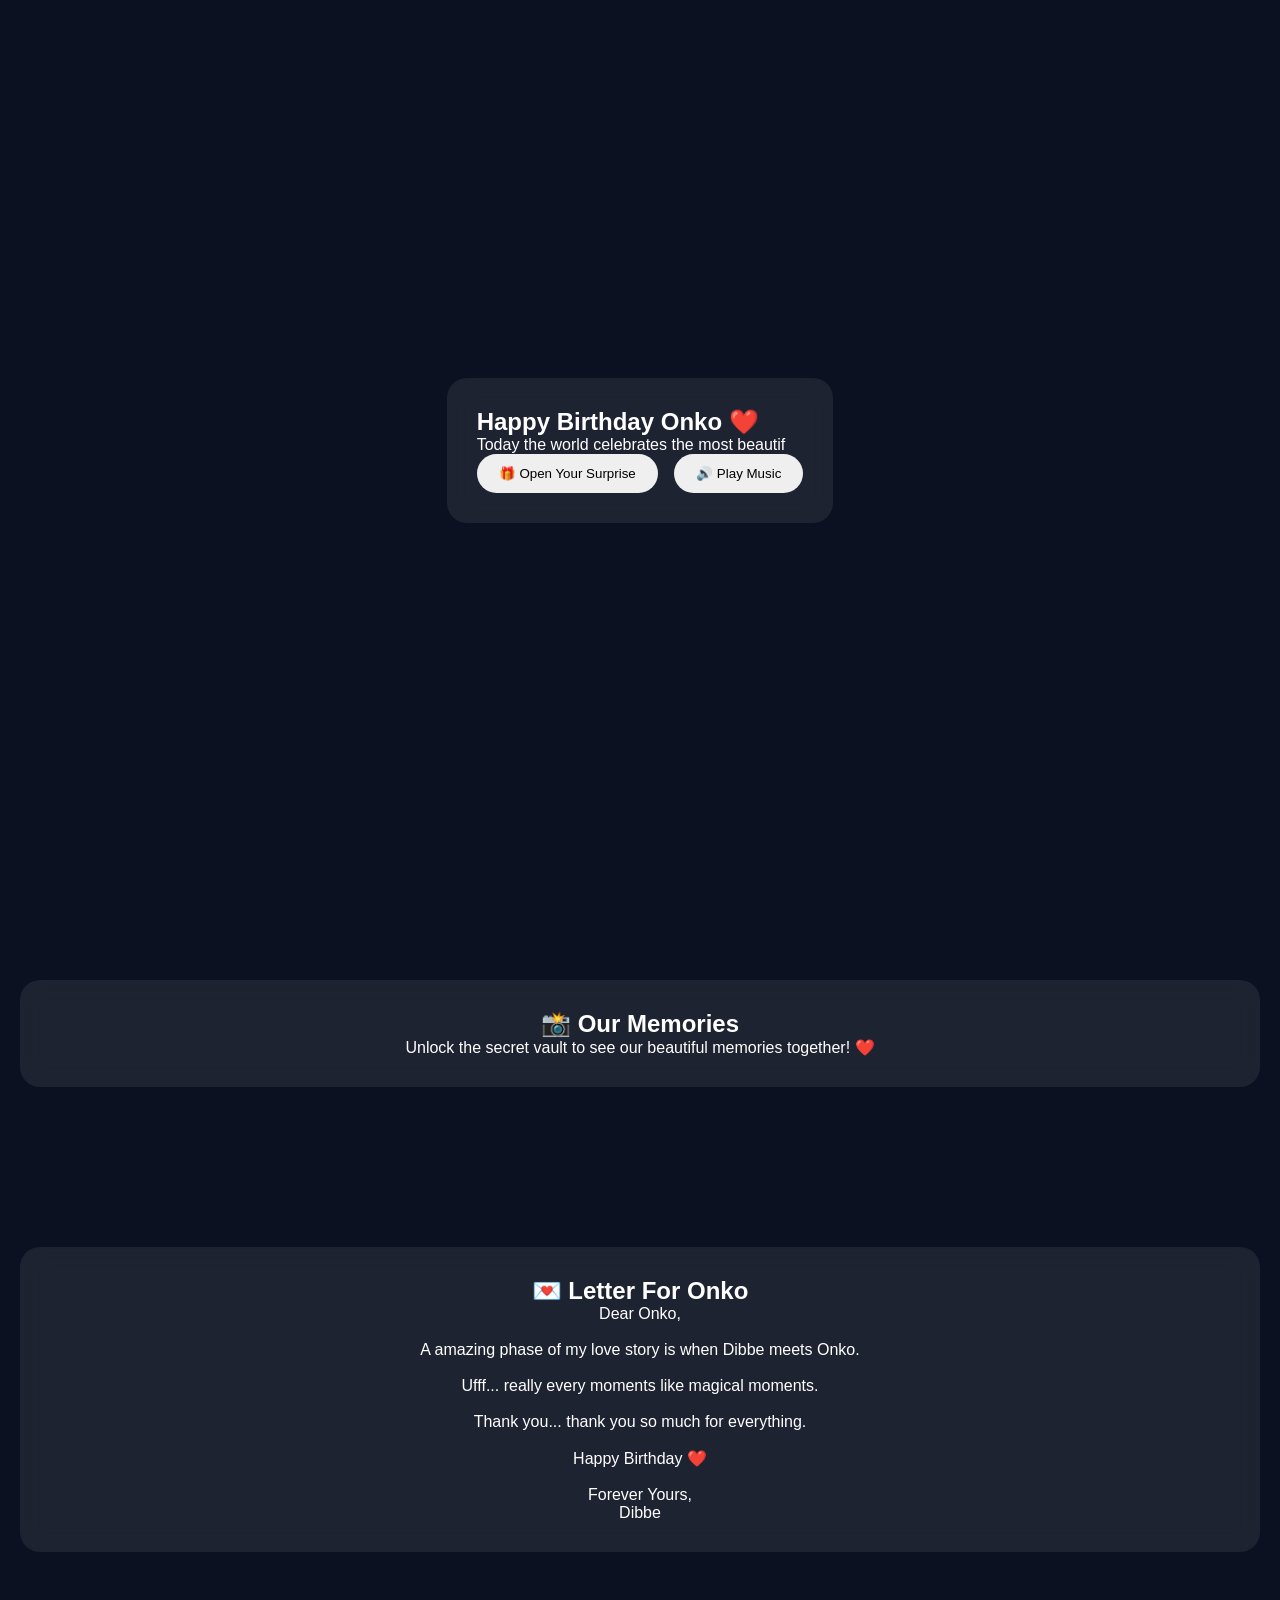
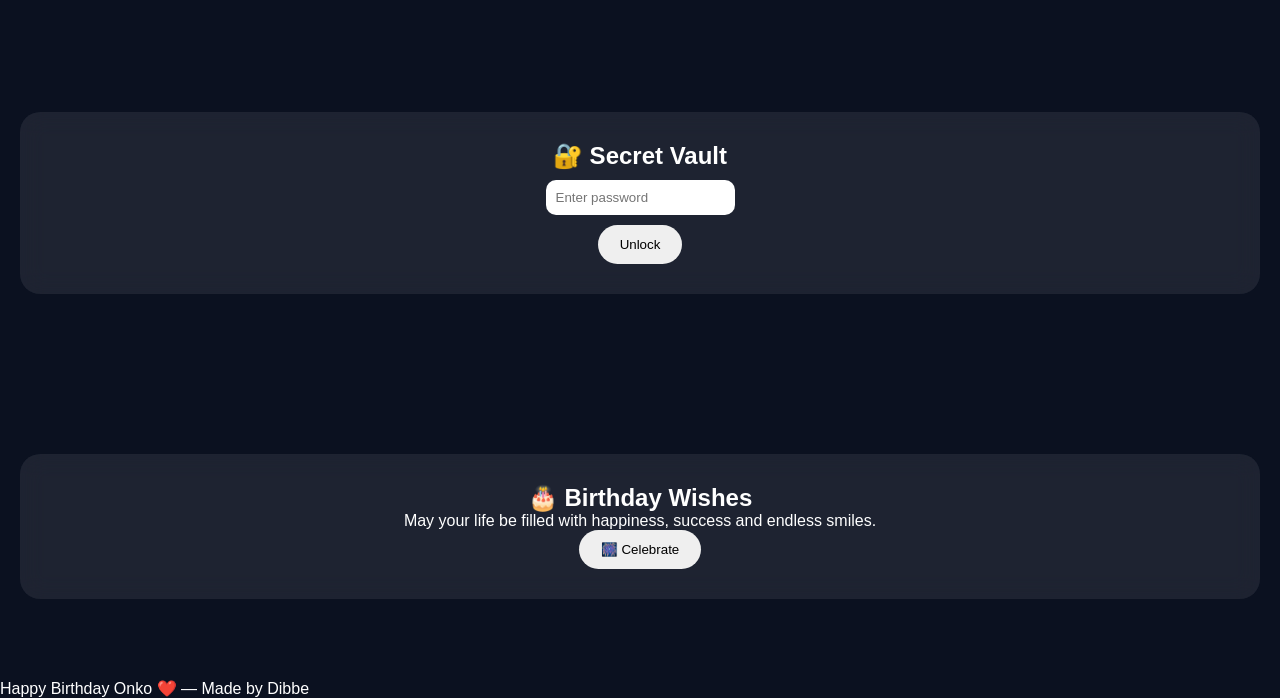
==== it.html @ a22ec2a8 "Add files via upload" ====
<!DOCTYPE html>
<html lang="en">
<head>
  <meta charset="UTF-8">
  <meta name="viewport" content="width=device-width, initial-scale=1.0">
  <title>Happy Birthday Onko ❤️</title>
  <link rel="stylesheet" href="style.css">
</head>
<body>

  <audio id="bg-music" loop preload="auto">
    <source src="music1.mp3" type="audio/mpeg">
  </audio>

  <section class="hero">
    <div class="glass">
      <h1>Happy Birthday Onko ❤️</h1>
      <p id="typing"></p>
      <button class="btn" onclick="openGift()">🎁 Open Your Surprise</button>
      <button id="music-toggle" class="btn">🔊 Play Music</button>
    </div>
  </section>

  <section id="surprise" class="section hidden">
    <div class="glass">
      <h2>From Dibbe To Onko ❤️</h2>
      <p>You are my favorite smile, favorite memory and favorite future.</p>
    </div>
  </section>

  <section class="section">
    <div class="glass">
      <h2>📸 Our Memories</h2>
      <p>Unlock the secret vault to see our beautiful memories together! ❤️</p>
    </div>
  </section>

  <section class="section">
    <div class="glass">
      <h2>💌 Letter For Onko</h2>
      <p>
        Dear Onko,<br><br>
        A amazing phase of my love story is when Dibbe meets Onko.<br><br>
        Ufff... really every moments like magical moments.<br><br>
        Thank you... thank you so much for everything.<br><br>
        Happy Birthday ❤️<br><br>
        Forever Yours,<br>
        Dibbe
      </p>
    </div>
  </section>
  
  <section class="section">
    <div class="glass">
      <h2>🔐 Secret Vault</h2>
      <input id="pwd" placeholder="Enter password">
      <br>
      <button class="btn" onclick="checkPass()">Unlock</button>
      <div id="secret" class="hidden">
        <h3>❤️ Secret Message</h3>
        <p>
          A amazing phase of my love story is when Dibbe meets Onko.
          Ufff... really every moments like magical moments.
          Thank you... thank you so much for everything.
        </p>
        <br>
        <button class="btn" onclick="startSecretSlideshow()">📸 View Our Memories</button>
        <div id="secret-slideshow" class="slideshow hidden">
          <button id="ss-prev" class="ss-nav">&#10094;</button>
          <div class="ss-inner">
            <img id="ss-image" class="ss-image" src="" alt="">
            <div id="ss-caption" class="ss-caption"></div>
          </div>
          <button id="ss-next" class="ss-nav">&#10095;</button>
          <div class="ss-controls">
            <button id="ss-play" class="btn">⏯</button>
          </div>
        </div>
        <div id="gallery" class="gallery"></div>
      </div>
    </div>
  </section>

  <section class="section">
    <div class="glass">
      <h2>🎂 Birthday Wishes</h2>
      <p>May your life be filled with happiness, success and endless smiles.</p>
      <button class="btn" onclick="fireworks()">🎆 Celebrate</button>
    </div>
  </section>

  <footer>
    Happy Birthday Onko ❤️ — Made by Dibbe
  </footer>

  <script src="script.js"></script>
</body>
</html>
---- style.css ----
*{margin:0;padding:0;box-sizing:border-box}
body{font-family:Segoe UI,sans-serif;background:#0b1120;color:#fff;overflow-x:hidden}
#loader{height:100vh;display:flex;flex-direction:column;justify-content:center;align-items:center;text-align:center}
#giftBtn,.celebrate,button{padding:12px 22px;border:none;border-radius:30px;cursor:pointer}
.hero{min-height:100vh;display:flex;justify-content:center;align-items:center;padding:20px}
.glass{background:rgba(255,255,255,.08);backdrop-filter:blur(12px);padding:30px;border-radius:20px}
.section{padding:80px 20px;text-align:center}
.gallery{display:grid;grid-template-columns:repeat(auto-fit,minmax(200px,1fr));gap:12px;padding:10px}
.gallery img{width:100%;height:260px;object-fit:cover;border-radius:14px;transition:transform .2s ease}
.gallery img:hover{transform:scale(1.03)}
.hidden{display:none}
audio{position:fixed;top:10px;right:10px;z-index:1000}
canvas{position:fixed;inset:0;pointer-events:none}
input{padding:10px;border-radius:10px;border:none;margin:10px}

/* Lightbox styles */
.lightbox{position:fixed;inset:0;display:flex;align-items:center;justify-content:center;background:rgba(0,0,0,0.85);z-index:2000}
.lightbox.hidden{display:none}
.lightbox .lb-inner{max-width:90%;max-height:90%;display:flex;align-items:center;justify-content:center}
.lightbox .lb-image{max-width:100%;max-height:100%;border-radius:10px;box-shadow:0 10px 30px rgba(0,0,0,.6)}
.lightbox button{position:absolute;background:transparent;border:none;color:#fff;font-size:36px;cursor:pointer;padding:8px}
.lightbox .lb-close{top:20px;right:25px;font-size:40px}
.lightbox .lb-prev{left:20px}
.lightbox .lb-next{right:20px}
.lightbox .lb-prev,.lightbox .lb-next{top:50%;transform:translateY(-50%);font-size:48px;padding:12px}

/* Slideshow styles */
.slideshow{display:flex;align-items:center;gap:12px;justify-content:center;margin:18px 0;position:relative;width:100%;max-width:600px;margin-left:auto;margin-right:auto}
.slideshow .ss-inner{width:100%;aspect-ratio:4/5;overflow:hidden;border-radius:14px;display:flex;align-items:center;justify-content:center;background:#000}
.ss-image{width:100%;height:100%;object-fit:cover;display:block}
.ss-nav{display:none}
.ss-nav{position:relative;background:rgba(255,255,255,0.1);border:none;color:#fff;font-size:32px;cursor:pointer;padding:10px;border-radius:50%;transition:all 0.3s ease}
.ss-nav:hover{background:rgba(255,255,255,0.2)}
.ss-controls{position:absolute;right:18px;bottom:18px}
.ss-controls .btn{padding:8px 16px;font-size:16px;background:rgba(255,255,255,0.1);backdrop-filter:blur(4px)}
.ss-caption{position:absolute;left:18px;bottom:18px;color:#fff;background:rgba(0,0,0,0.5);padding:8px 12px;border-radius:8px;backdrop-filter:blur(4px);font-size:13px;max-width:calc(100% - 36px)}

@media (max-width:600px){
	.slideshow{max-width:90vw}
	.slideshow .ss-inner{width:100%}
	.ss-nav{font-size:28px;padding:8px}
	.ss-caption{font-size:12px;padding:6px 10px}
	.ss-controls .btn{padding:6px 12px;font-size:14px}
}

/* Music button small tweak */
#music-toggle{margin-left:12px}
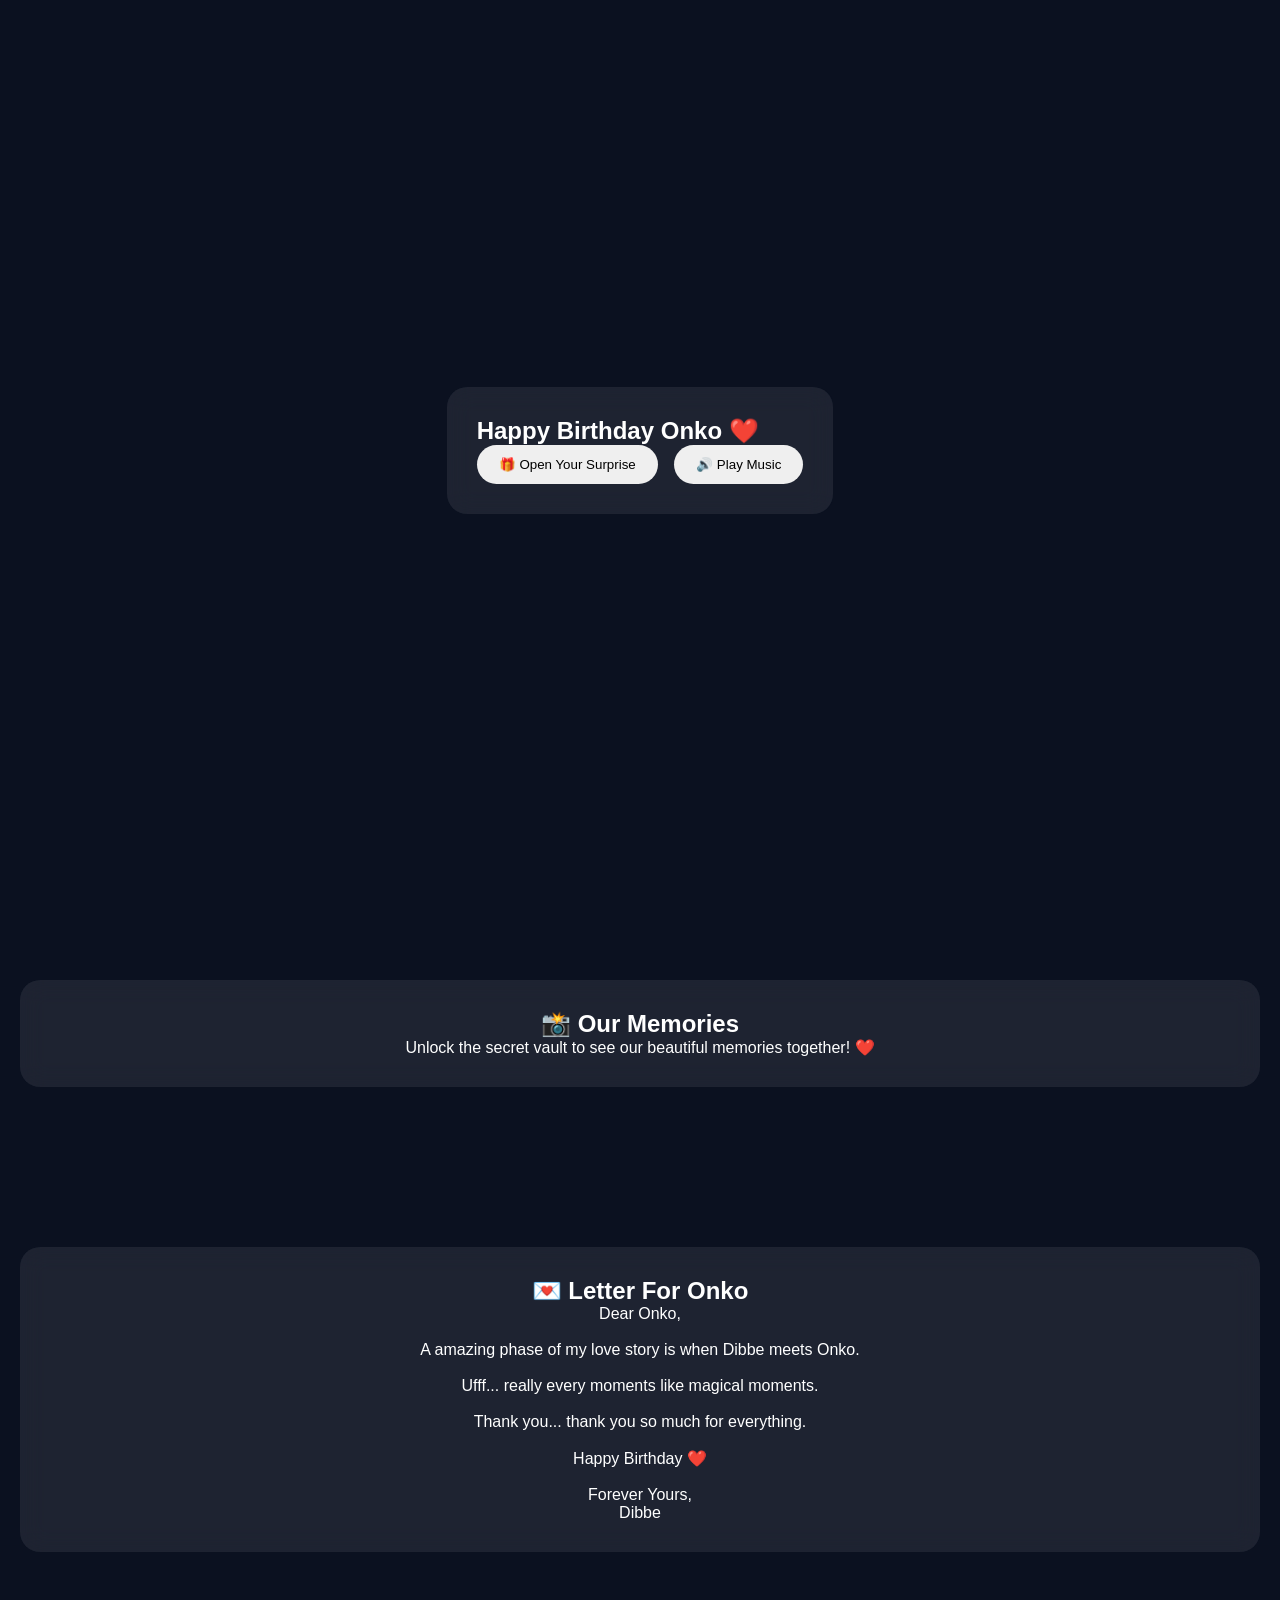
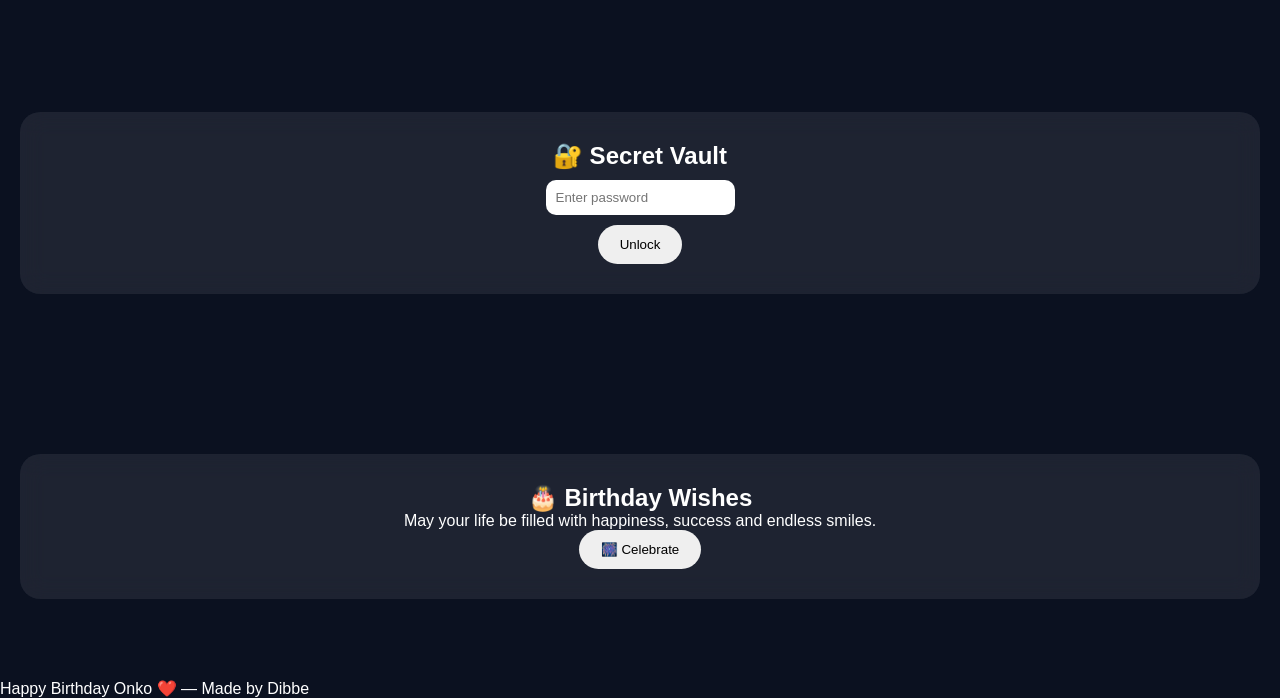
==== commit f60673ee: "Fix HTML encoding issues in it.html" ====
--- a/it.html
+++ b/it.html
@@ -95,4 +95,4 @@
 
   <script src="script.js"></script>
 </body>
-</html>+</html>
